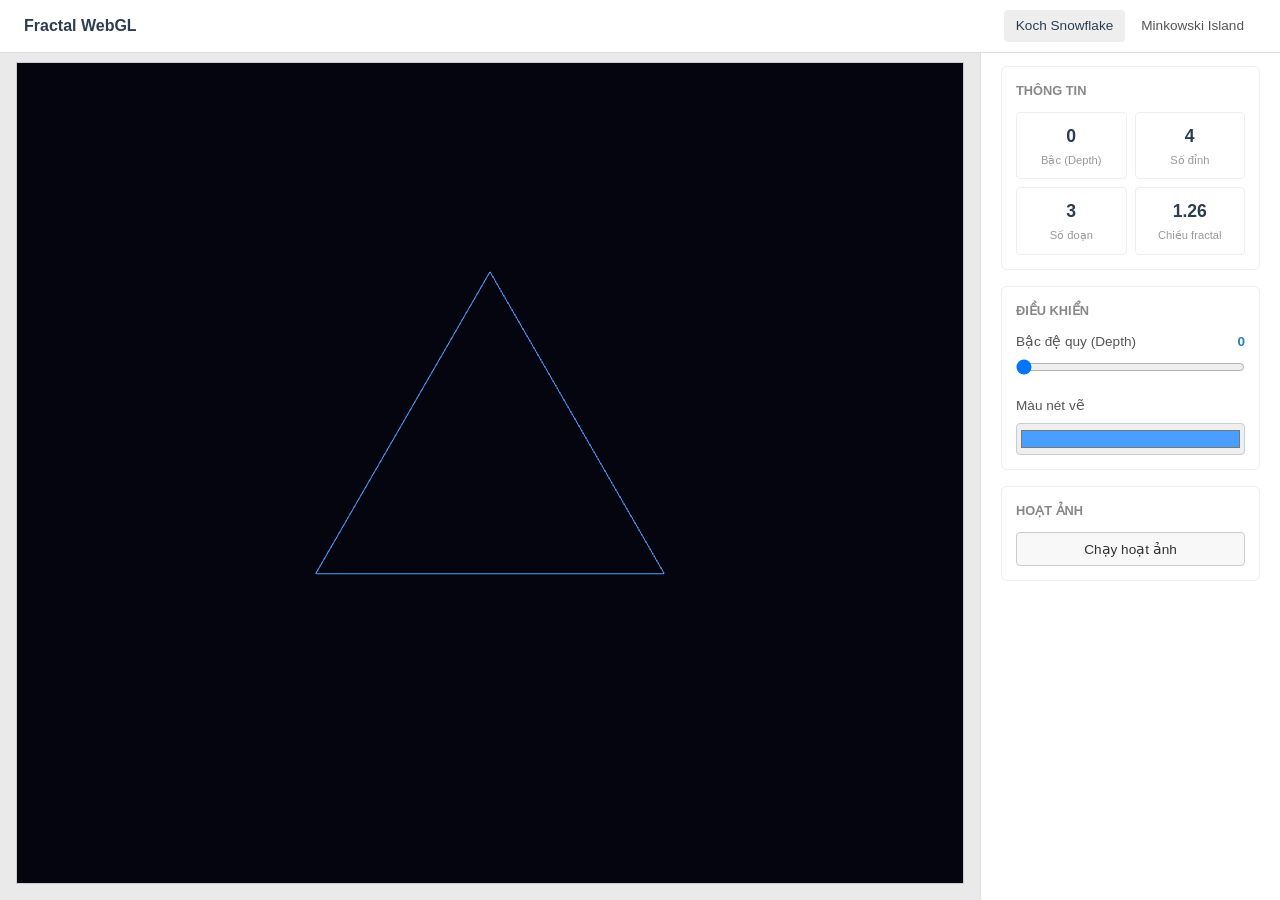
==== koch.html @ d59ef2a1 "Add 2 first parts" ====
<!DOCTYPE html>
<html lang="vi">
<head>
    <meta charset="UTF-8">
    <meta name="viewport" content="width=device-width, initial-scale=1.0">
    <title>Koch Snowflake — Fractal WebGL</title>
    <link rel="stylesheet" href="style.css">
</head>
<body>
    <nav class="navbar">
        <a href="index.html" class="navbar-brand">Fractal WebGL</a>
        <div class="navbar-links">
            <a href="koch.html" class="active">Koch Snowflake</a>
            <a href="minkowski.html">Minkowski Island</a>
        </div>
    </nav>

    <div class="fractal-page">
        <div class="canvas-container">
            <canvas id="glcanvas"></canvas>
        </div>

        <div class="control-panel">
            <div class="panel-section">
                <h3>Thông tin</h3>
                <div class="stats-grid">
                    <div class="stat-item">
                        <div class="stat-value" id="stat-depth">0</div>
                        <div class="stat-label">Bậc (Depth)</div>
                    </div>
                    <div class="stat-item">
                        <div class="stat-value" id="stat-vertices">4</div>
                        <div class="stat-label">Số đỉnh</div>
                    </div>
                    <div class="stat-item">
                        <div class="stat-value" id="stat-segments">3</div>
                        <div class="stat-label">Số đoạn</div>
                    </div>
                    <div class="stat-item">
                        <div class="stat-value" id="stat-dimension">1.26</div>
                        <div class="stat-label">Chiều fractal</div>
                    </div>
                </div>
            </div>

            <div class="panel-section">
                <h3>Điều khiển</h3>
                <div class="control-group">
                    <div class="control-label">
                        <span>Bậc đệ quy (Depth)</span>
                        <span class="control-value" id="depth-display">0</span>
                    </div>
                    <input type="range" id="depth-slider" min="0" max="7" value="0" step="1">
                </div>
                <div class="control-group">
                    <div class="control-label">
                        <span>Màu nét vẽ</span>
                    </div>
                    <input type="color" id="color-picker" value="#4a9eff">
                </div>
            </div>

            <div class="panel-section">
                <h3>Hoạt ảnh</h3>
                <button class="btn" id="btn-animate">Chạy hoạt ảnh</button>
            </div>
        </div>
    </div>

    <script src="webgl_utils.js"></script>
    <script src="koch.js"></script>
</body>
</html>
---- style.css ----
/* Reset cơ bản */
* {
    margin: 0;
    padding: 0;
    box-sizing: border-box;
}

body {
    font-family: Arial, sans-serif;
    background: #f5f5f5;
    color: #333;
    min-height: 100vh;
    line-height: 1.5;
}

/* ---- TRANG CHỦ ---- */
.landing {
    display: flex;
    flex-direction: column;
    align-items: center;
    justify-content: center;
    min-height: 100vh;
    padding: 40px 20px;
    text-align: center;
}

.landing-title {
    font-size: 2rem;
    color: #2c3e50;
    margin-bottom: 8px;
}

.landing-subtitle {
    font-size: 1rem;
    color: #666;
    margin-bottom: 40px;
}

.card-grid {
    display: flex;
    gap: 20px;
    flex-wrap: wrap;
    justify-content: center;
}

.card {
    background: #fff;
    border: 1px solid #ddd;
    border-radius: 8px;
    padding: 30px 24px;
    width: 280px;
    text-decoration: none;
    color: #333;
    transition: box-shadow 0.2s;
}

.card:hover {
    box-shadow: 0 4px 12px rgba(0, 0, 0, 0.1);
}

.card h2 {
    font-size: 1.2rem;
    margin-bottom: 8px;
    color: #2c3e50;
}

.card p {
    font-size: 0.85rem;
    color: #666;
}

.landing-footer {
    margin-top: 60px;
    color: #999;
    font-size: 0.8rem;
}

/* ---- NAVBAR ---- */
.navbar {
    position: fixed;
    top: 0;
    left: 0;
    right: 0;
    z-index: 100;
    display: flex;
    align-items: center;
    justify-content: space-between;
    padding: 10px 24px;
    background: #fff;
    border-bottom: 1px solid #ddd;
}

.navbar-brand {
    font-size: 1rem;
    font-weight: bold;
    color: #2c3e50;
    text-decoration: none;
}

.navbar-links {
    display: flex;
    gap: 4px;
}

.navbar-links a {
    color: #555;
    text-decoration: none;
    padding: 6px 12px;
    border-radius: 4px;
    font-size: 0.85rem;
}

.navbar-links a:hover,
.navbar-links a.active {
    color: #2c3e50;
    background: #eee;
}

/* ---- TRANG FRACTAL ---- */
.fractal-page {
    display: flex;
    height: 100vh;
    padding-top: 46px;
}

.canvas-container {
    flex: 1;
    display: flex;
    align-items: center;
    justify-content: center;
    padding: 16px;
    background: #eaeaea;
}

.canvas-container canvas {
    width: 100%;
    height: 100%;
    border: 1px solid #ccc;
    background: #111;
}

/* ---- PANEL ĐIỀU KHIỂN ---- */
.control-panel {
    width: 300px;
    min-width: 300px;
    background: #fff;
    border-left: 1px solid #ddd;
    padding: 20px;
    display: flex;
    flex-direction: column;
    gap: 16px;
    overflow-y: auto;
}

.panel-section {
    border: 1px solid #eee;
    border-radius: 6px;
    padding: 14px;
}

.panel-section h3 {
    font-size: 0.8rem;
    font-weight: bold;
    color: #888;
    margin-bottom: 12px;
    text-transform: uppercase;
}

/* ---- FORM CONTROLS ---- */
.control-group {
    margin-bottom: 14px;
}

.control-group:last-child {
    margin-bottom: 0;
}

.control-label {
    display: flex;
    justify-content: space-between;
    align-items: center;
    font-size: 0.85rem;
    color: #555;
    margin-bottom: 6px;
}

.control-value {
    font-weight: bold;
    color: #2980b9;
}

input[type="range"] {
    width: 100%;
    cursor: pointer;
}

input[type="color"] {
    width: 100%;
    height: 32px;
    border: 1px solid #ccc;
    border-radius: 4px;
    cursor: pointer;
    padding: 2px;
}

/* ---- BUTTON ---- */
.btn {
    display: block;
    width: 100%;
    padding: 8px 16px;
    border: 1px solid #ccc;
    border-radius: 4px;
    background: #f8f8f8;
    font-size: 0.85rem;
    cursor: pointer;
    text-align: center;
    color: #333;
}

.btn:hover {
    background: #eee;
}

.btn.active {
    background: #d5e8f7;
    border-color: #2980b9;
    color: #2980b9;
}

/* ---- THÔNG TIN ---- */
.stats-grid {
    display: grid;
    grid-template-columns: 1fr 1fr;
    gap: 8px;
}

.stat-item {
    border: 1px solid #eee;
    border-radius: 4px;
    padding: 10px;
    text-align: center;
}

.stat-value {
    font-size: 1.1rem;
    font-weight: bold;
    color: #2c3e50;
}

.stat-label {
    font-size: 0.7rem;
    color: #999;
    margin-top: 2px;
}

/* ---- RESPONSIVE ---- */
@media (max-width: 768px) {
    .fractal-page {
        flex-direction: column;
    }

    .control-panel {
        width: 100%;
        min-width: unset;
        max-height: 40vh;
        border-left: none;
        border-top: 1px solid #ddd;
    }

    .canvas-container {
        flex: unset;
        height: 60vh;
    }
}
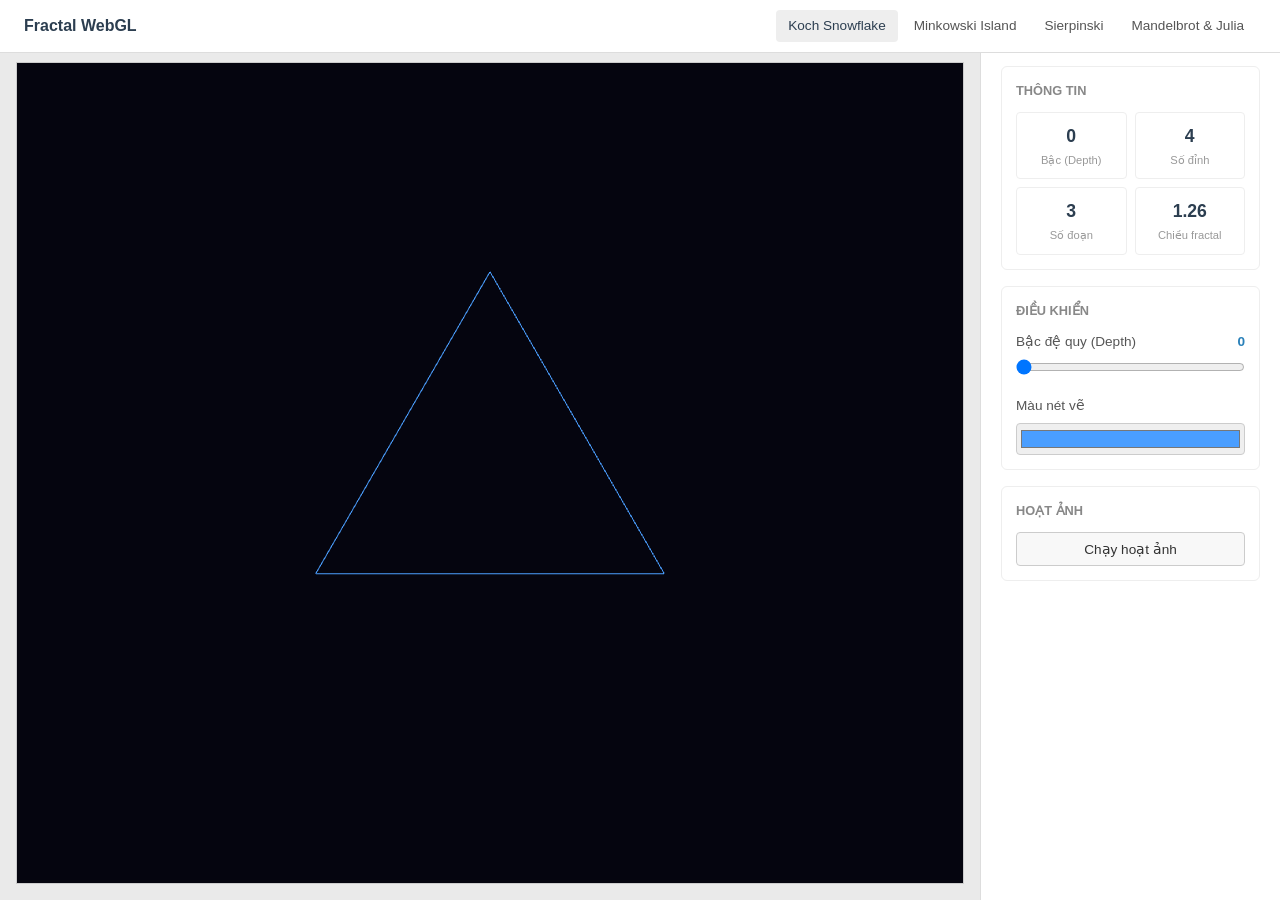
==== commit 4a183917: "add mandlbrot and minkowski" ====
--- a/koch.html
+++ b/koch.html
@@ -12,6 +12,8 @@
         <div class="navbar-links">
             <a href="koch.html" class="active">Koch Snowflake</a>
             <a href="minkowski.html">Minkowski Island</a>
+            <a href="sierpinski.html">Sierpinski</a>
+            <a href="mandelbrot.html">Mandelbrot & Julia</a>           
         </div>
     </nav>
 
